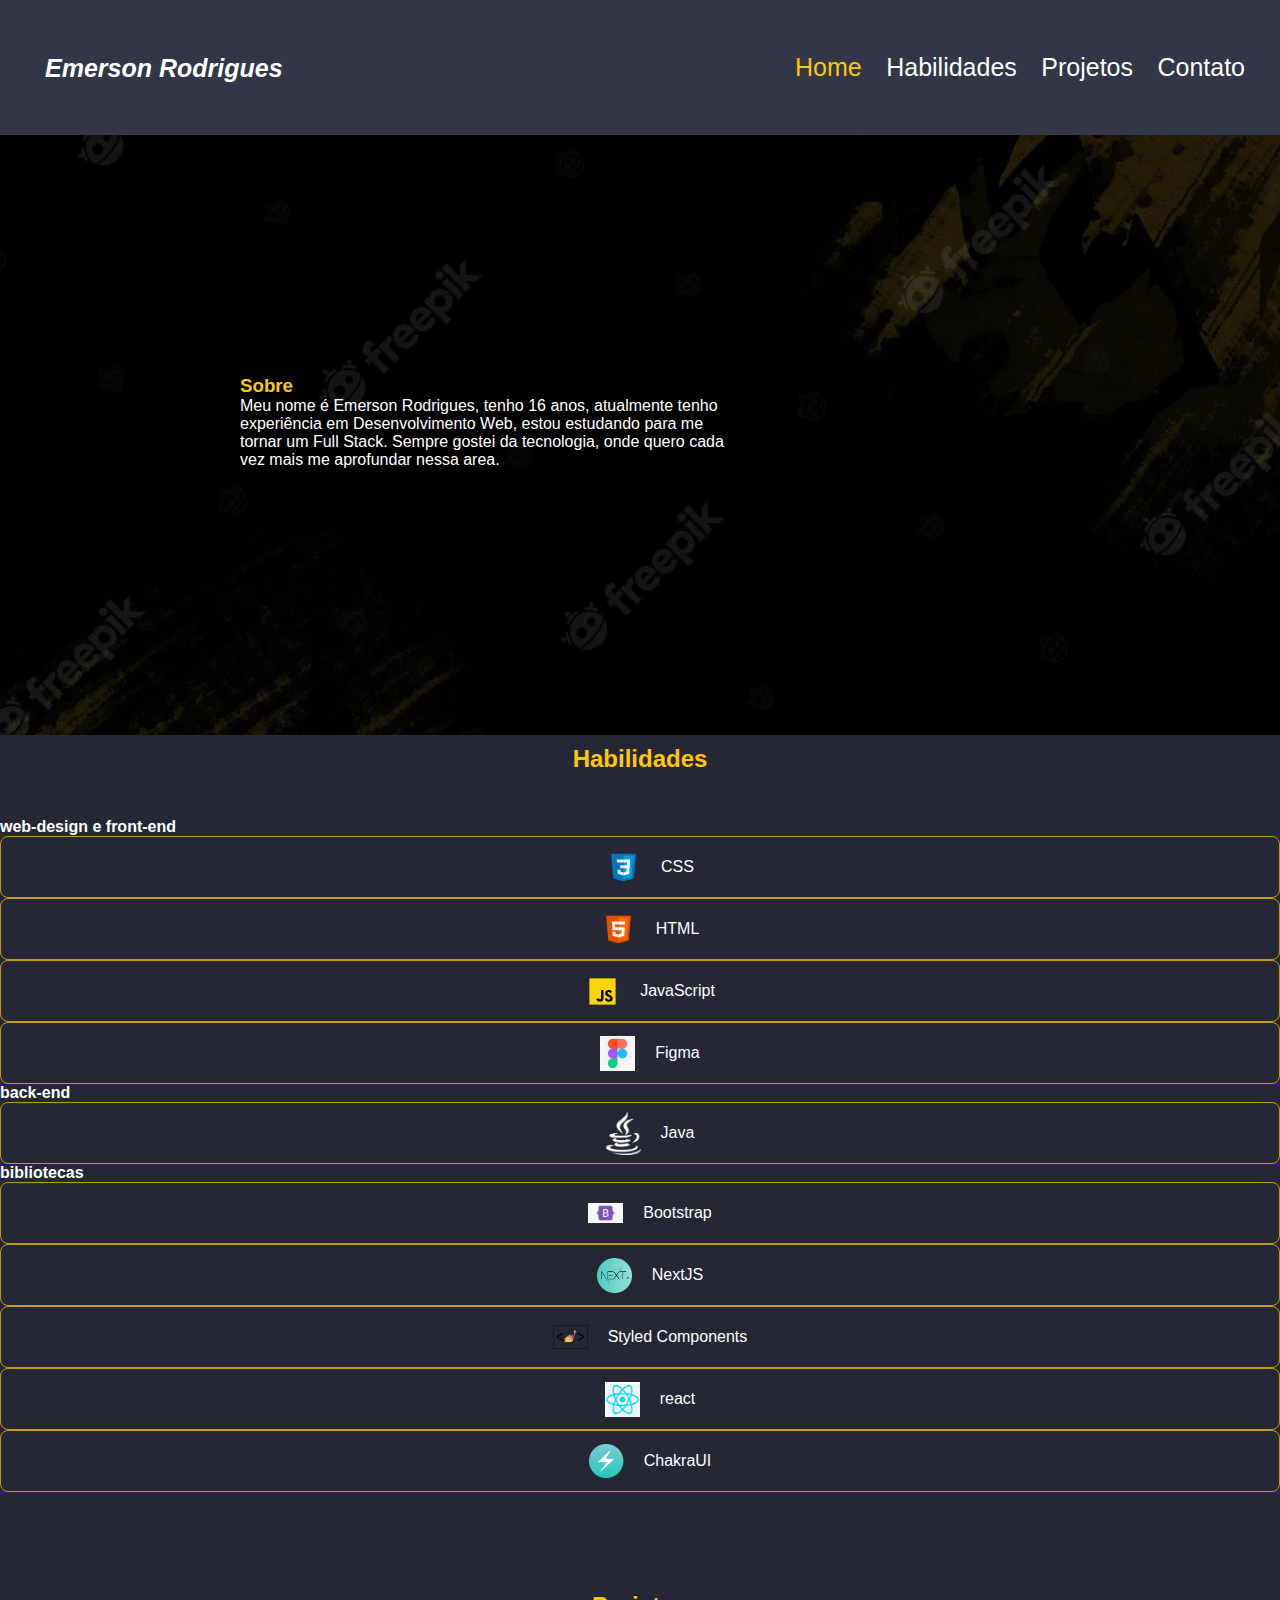
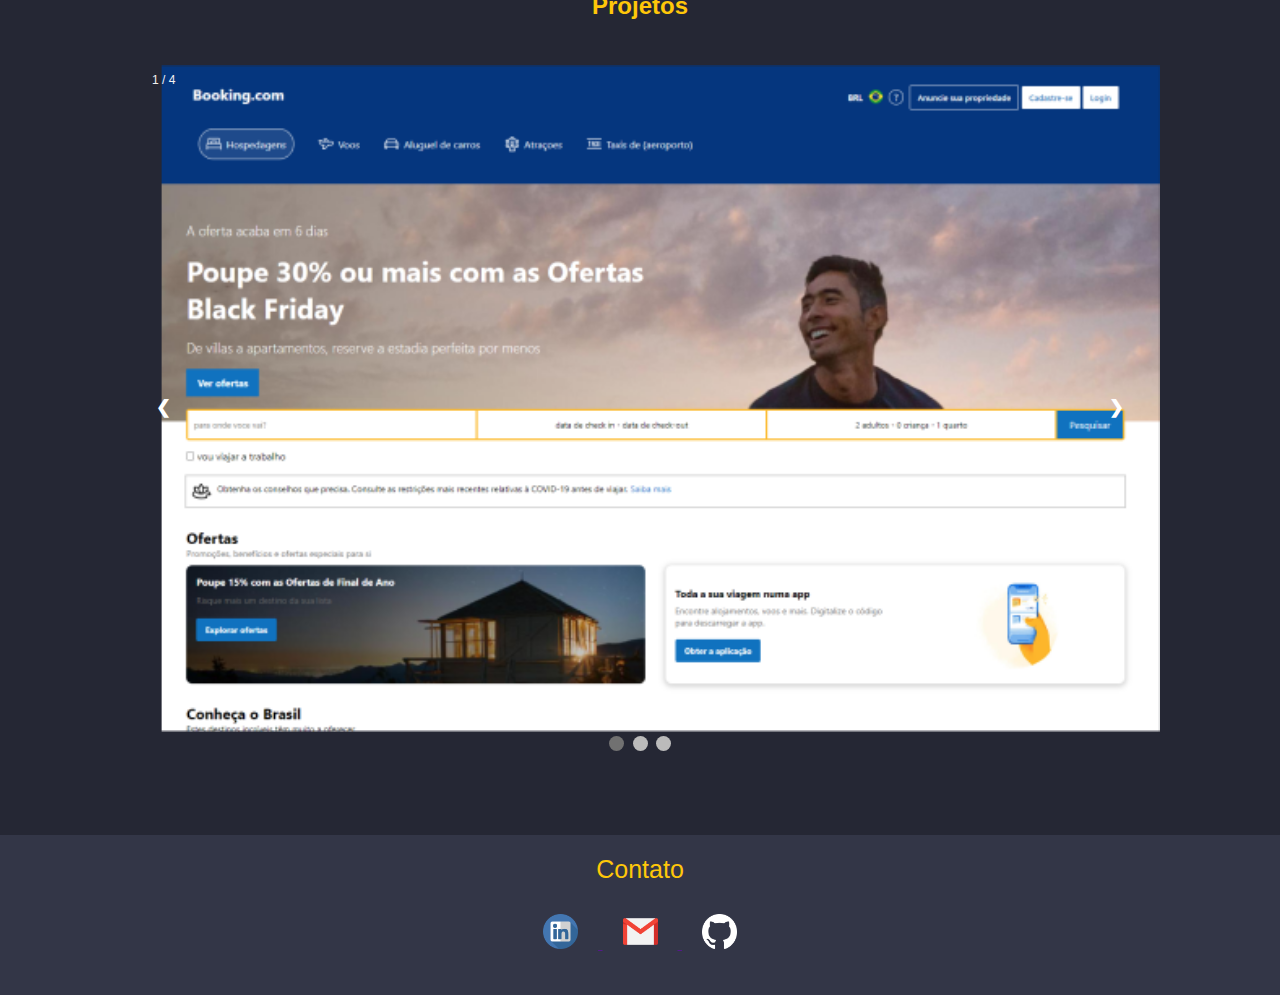
==== index.html @ b8d4abb6 "Add files via upload" ====
<!DOCTYPE html>
<html lang="en">
<head>
    <meta charset="UTF-8">
    <meta http-equiv="X-UA-Compatible" content="IE=edge">
    <meta name="viewport" content="width=device-width, initial-scale=1.0">
    <title>portfolio</title>
    <link rel="stylesheet" href="style.css">
</head>
<body>
    <header>
        
        <div id="menu">
            <h1>Emerson Rodrigues</h1>
           <div>
            <button>Home</button>
            <button>Habilidades</button>
            <button>Projetos</button>
            <button>Contato</button>
           </div>
        </div>
    
       
    <div id="perfil">
      <div class="perfil-text">
        <h3>Sobre</h3>
        <p>Meu nome é Emerson Rodrigues, tenho 16 anos, atualmente tenho experiência em Desenvolvimento Web, estou estudando para me tornar um Full Stack.
        Sempre gostei da tecnologia, onde quero cada vez mais me aprofundar nessa area.</p>
      </div>
    </div>
    </header>

    <div id="formaçao">
    <h3>Habilidades</h3>

    <h4>web-design e front-end</h4>
    <ul>
        <li class="list"> <img src="/fotos/css.svg"> CSS</li>
        <li class="list"> <img src="/fotos/html.svg"> HTML</li>
        <li class="list"> <img src="/fotos/javascript.svg"> JavaScript</li>
        <li class="list"> <img src="/fotos/png-transparent-figma-logo-brand-logos-brands-in-colors-icon-thumbnail.png"> Figma</li>
    </ul>

    <h4>back-end</h4>
    <ul>
        <li class="list"> <img src="/fotos/223-2231845_logo-java-java-icon.png"> Java</li>
    </ul>

    <h4>bibliotecas</h4>
    <ul>
        <li class="list"> <img src="/fotos/bootstrap.png"> Bootstrap</li>
        <li class="list"> <img src="/fotos/Rlogical-Blog-Images-thumbnail.png"> NextJS</li>
        <li class="list"> <img src="/fotos/1_7jRD5QhgARucFKvRHFxpOg.png"> Styled Components</li>
        <li class="list"> <img src="/fotos/png-transparent-js-react-js-logo-react-react-native-logos-icon-thumbnail.png"> react</li>
        <li class="list"> <img src="/fotos/chakra-ui.png"> ChakraUI</li>
    </ul>

    <section id="slide-top">
        <h3>Projetos</h3>
    <div class="slide-container">   
        <section class="slide fade">
            <div class="number">1 / 4</div>
            <img src="/fotos/image 1.png" alt="paisagem 01" style="width:100%">
        </section>

        <section class="slide fade">
            <div class="number">2 / 4</div>
            <img src="/fotos/image 2.png" alt="paisagem 02" style="width:100%">
        </section>

        <section class="slide fade">
            <div class="number">3 / 4</div>
            <img src="/fotos/image 4.png" alt="paisagem 03" style="width:100%">
        </section>

        <section class="slide fade">
            <div class="number">4 / 4</div>
            <img src="/fotos/image 5.png" alt="paisagem 04" style="width:100%">
        </section>

        <a class="prev" onclick="changeSlide(-1)">&#10094;</a>
        <a class="next" onclick="changeSlide(1)">&#10095;</a>
    </div>

    <div style="text-align: center;">
        <span class="dot" onclick="currentSlide(1)"></span>
        <span class="dot" onclick="currentSlide(2)"></span>
        <span class="dot" onclick="currentSlide(3)"></span>
    </div>
    </div>

    </section>
    

    <div id="footer">
        <footer>
            <h3>Contato</h3>
            <a href="">
                <img src="/fotos/png-clipart-social-media-logo-linkedin-computer-icons-social-media-blue-text.png">
            </a>
            <a href="">
                <img src="/fotos/854957_email_512x512.png">
            </a>
            <a href="">
                <img src="/fotos/github_logo_icon_147285.png">
            </a>
        </footer>
    </div>
    
</body>

<script src="script.js"></script>
</html>
---- style.css ----
*{
    padding: 0;
    margin: 0;
    list-style: none;
    vertical-align: baseline;
    list-style: none;
    font-family: Segoe UI, Roboto, Helvetica, Arial, sans-serif;
}
#menu {
    width: 100%;
    height: 135px;
    display: flex;
    justify-content: space-between;
    align-items: center;
    background: #333647;
}

#menu div {
    margin-right: 35px;
}

#menu h1 {
    font-style: italic;
    font-weight: 700;
    font-size: 25px;
    line-height: 30px;
    color: #FFFFFF;
    padding: 45px;
}

#menu button{
    color: white;
    font-style: normal;
    font-weight: 400;
    font-size: 25px;
    background-color: transparent;
    border: none;
    margin-left: 20px;
    cursor: pointer;
}

#menu button:nth-child(1) {
    color: #FFC709;
}


#perfil {
    width: 100;
    height: 600px;
    background-image: url(/fotos/fundo-de-arte-abstrata-cores-douradas-e-pretas-pintura-em-aquarela-sobre-tela-com-gradiente-amarelo-suave_113767-5562\ \(1\).webp);
}

.perfil-text {
    width: 500px;
    padding: 15rem;
    color: white;
}

.perfil-text h3 {

    color: #FFC709;
}

#formaçao {
    width: 100%;
    height: 1700px;
    background: #252734;
    color: #FFFFFF;
}

#formaçao h3 {
    display: flex;
    justify-content: center;
    font-size: 24px;
    padding-bottom: 35px;
    line-height: 48px;
    color: #FFC709;
}

#formaçao img {
    width: 35px;
    margin: 0 20px;
}


.list {
    display: flex;
    justify-content: center;
    align-items: center;
    border: 1px solid #ffc609bb;
    border-radius: 8px;
    height: 60px;
}

#slide-top {
    margin-top: 7%;
}

.slide-container {
    max-width: 1000px;
    position:  relative;
    margin: auto;
}

.slide {
    display: none;
}

.prev, .next {
    cursor: pointer;
    position: absolute;
    top: 50%;
    width: auto;
    margin-top: -20px;
    padding: 16px;
    font-weight: bold;
    font-size: 18px;
    transition:  0.6s ease;
    border-radius: 0 3px 3px 0;
    user-select: none;
    color: white;
}

.next{
    right: 0;
    border-radius: 3px 0 0 3px;
}

.prev:hover, .next:hover{
    background-color: rgba(0,0, 0,0.8);
}

.number {
    color: #f2f2f2;
    font-size: 12px;
    padding: 8px 12px;
    position: absolute;
    top: 0;
}

.dot{
    cursor: pointer;
    height: 15px;
    width: 15px;
    border-radius: 50%;
    margin: 0 2px;
    background-color: #bbb;
    display: inline-block;
    transition: backgroud-color 0.6s ease;
}

.active, .dot:hover {
    background-color: #717171;
}

.fade {
    animation-name:fade;
    animation-duration: 1.5s;
}

@keyframes fade {
    from {opacity: 0.4}
   to {opacity: 1} 
}

#footer{
    width: 100%;
    height: 160px;
    background: #333647;
    display: flex;
    justify-content: center;
}

#footer h3 {
    padding-top: 20px;
    font-style: normal;
    font-weight: 400;
    font-size: 25px;
    color: #FFC709;
    text-align: center;
}

#footer img {
    width: 35px;
    padding-top: 30px;
    margin: 0 20px;
}
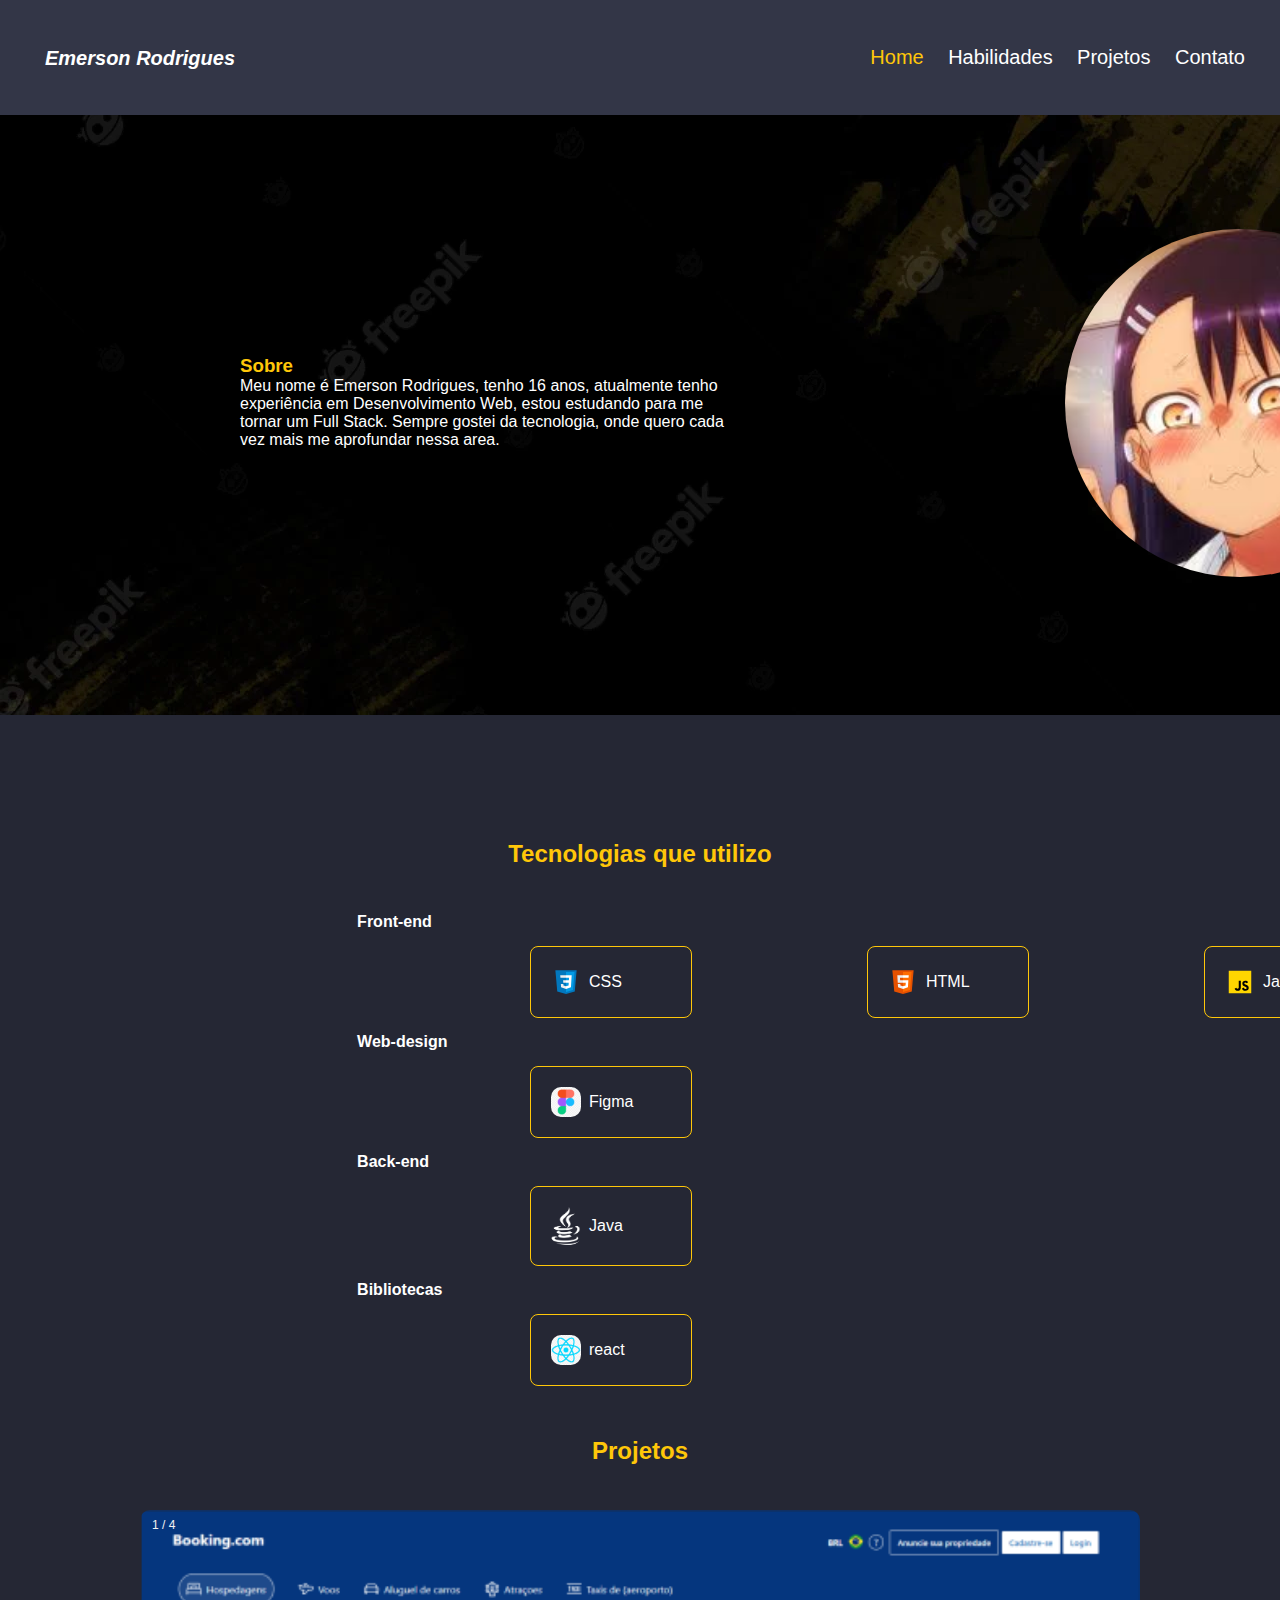
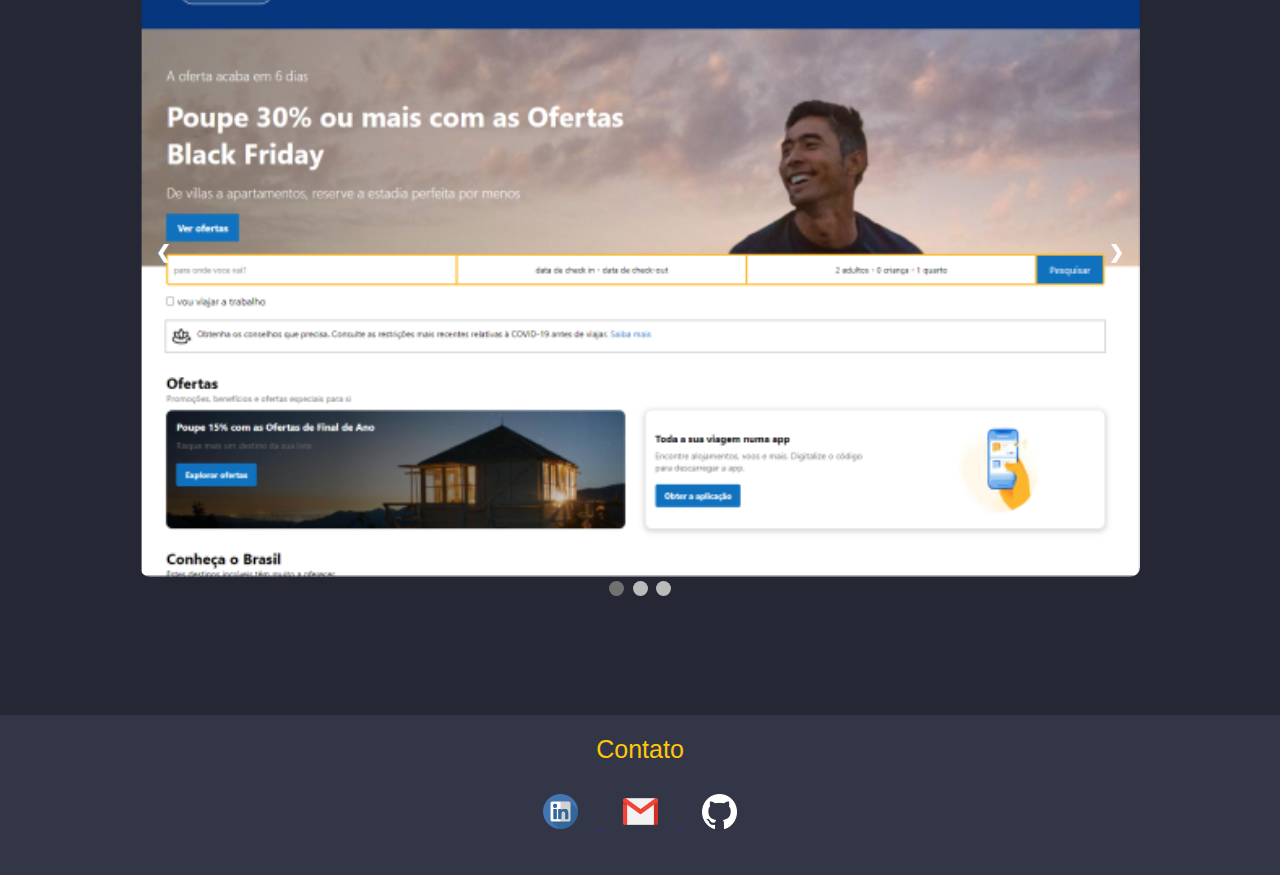
==== commit 5cf7527a: "Add files via upload" ====
--- a/index.html
+++ b/index.html
@@ -11,12 +11,12 @@
     <header>
         
         <div id="menu">
-            <h1>Emerson Rodrigues</h1>
+            <h1 id="sobre">Emerson Rodrigues</h1>
            <div>
-            <button>Home</button>
-            <button>Habilidades</button>
-            <button>Projetos</button>
-            <button>Contato</button>
+            <a href="#sobre">Home</a>
+            <a href="#tecnologia">Habilidades</a>
+            <a href="#projeto">Projetos</a>
+            <a href="#contato">Contato</a>
            </div>
         </div>
     
@@ -26,37 +26,47 @@
         <h3>Sobre</h3>
         <p>Meu nome é Emerson Rodrigues, tenho 16 anos, atualmente tenho experiência em Desenvolvimento Web, estou estudando para me tornar um Full Stack.
         Sempre gostei da tecnologia, onde quero cada vez mais me aprofundar nessa area.</p>
+
+        <img src="/fotos/images.jfif" class="perfil-img">
       </div>
     </div>
     </header>
 
     <div id="formaçao">
-    <h3>Habilidades</h3>
+    <h3 id="tecnologia">Tecnologias que utilizo</h3>
 
-    <h4>web-design e front-end</h4>
-    <ul>
-        <li class="list"> <img src="/fotos/css.svg"> CSS</li>
-        <li class="list"> <img src="/fotos/html.svg"> HTML</li>
-        <li class="list"> <img src="/fotos/javascript.svg"> JavaScript</li>
-        <li class="list"> <img src="/fotos/png-transparent-figma-logo-brand-logos-brands-in-colors-icon-thumbnail.png"> Figma</li>
-    </ul>
+    <div class="habilidades">
+        <h4>Front-end</h4>
+        <div>
+            <div class="list" > <img src="/fotos/css.svg"> CSS</div>
+            <div class="list" > <img src="/fotos/html.svg"> HTML</div>
+            <div class="list" > <img src="/fotos/javascript.svg"> JavaScript</div>
+        </div>
+    </div>
 
-    <h4>back-end</h4>
-    <ul>
-        <li class="list"> <img src="/fotos/223-2231845_logo-java-java-icon.png"> Java</li>
-    </ul>
+    <div class="habilidades">
+        <h4>Web-design</h4>
+        <div>
+            <div class="list" > <img src="/fotos/png-transparent-figma-logo-brand-logos-brands-in-colors-icon-thumbnail.png"> Figma</div>
+        </div>
+    </div>
 
-    <h4>bibliotecas</h4>
-    <ul>
-        <li class="list"> <img src="/fotos/bootstrap.png"> Bootstrap</li>
-        <li class="list"> <img src="/fotos/Rlogical-Blog-Images-thumbnail.png"> NextJS</li>
-        <li class="list"> <img src="/fotos/1_7jRD5QhgARucFKvRHFxpOg.png"> Styled Components</li>
-        <li class="list"> <img src="/fotos/png-transparent-js-react-js-logo-react-react-native-logos-icon-thumbnail.png"> react</li>
-        <li class="list"> <img src="/fotos/chakra-ui.png"> ChakraUI</li>
-    </ul>
-
+    <div class="habilidades">
+        <h4>Back-end</h4>
+        <div>
+            <div class="list"> <img src="/fotos/223-2231845_logo-java-java-icon.png"> Java</div>
+        </div>
+    </div>
+    
+    <div class="habilidades">
+        <h4>Bibliotecas</h4>
+        <div>
+            <div class="list"> <img src="/fotos/png-transparent-js-react-js-logo-react-react-native-logos-icon-thumbnail.png"> react</div>
+        </div>
+    </div>
+    
     <section id="slide-top">
-        <h3>Projetos</h3>
+        <h3 id="projeto">Projetos</h3>
     <div class="slide-container">   
         <section class="slide fade">
             <div class="number">1 / 4</div>
@@ -88,13 +98,12 @@
         <span class="dot" onclick="currentSlide(3)"></span>
     </div>
     </div>
-
     </section>
     
 
     <div id="footer">
         <footer>
-            <h3>Contato</h3>
+            <h3 id="contato">Contato</h3>
             <a href="">
                 <img src="/fotos/png-clipart-social-media-logo-linkedin-computer-icons-social-media-blue-text.png">
             </a>
--- a/style.css
+++ b/style.css
@@ -7,8 +7,9 @@
     font-family: Segoe UI, Roboto, Helvetica, Arial, sans-serif;
 }
 #menu {
+
     width: 100%;
-    height: 135px;
+    height: 115px;
     display: flex;
     justify-content: space-between;
     align-items: center;
@@ -22,24 +23,25 @@
 #menu h1 {
     font-style: italic;
     font-weight: 700;
-    font-size: 25px;
+    font-size: 20px;
     line-height: 30px;
     color: #FFFFFF;
     padding: 45px;
 }
 
-#menu button{
+#menu a{
+    text-decoration: none;
     color: white;
     font-style: normal;
     font-weight: 400;
-    font-size: 25px;
+    font-size: 20px;
     background-color: transparent;
     border: none;
     margin-left: 20px;
     cursor: pointer;
 }
 
-#menu button:nth-child(1) {
+#menu a:nth-child(1) {
     color: #FFC709;
 }
 
@@ -61,9 +63,18 @@
     color: #FFC709;
 }
 
+.perfil-img {
+    width: 70%;
+    margin-top: -44%;
+    border-radius: 50%;
+    margin-left: 165%;
+}
+
 #formaçao {
-    width: 100%;
-    height: 1700px;
+    display: flex;
+    flex-direction: column;
+    justify-content: center;
+    height: 1600px;
     background: #252734;
     color: #FFFFFF;
 }
@@ -78,22 +89,31 @@
 }
 
 #formaçao img {
-    width: 35px;
-    margin: 0 20px;
+    border-radius: 10px 10px 10px 10px;
+}
+
+#formaçao h4 {
+    padding-left: 27.9%;
 }
 
 
 .list {
-    display: flex;
-    justify-content: center;
+    margin: 15px -90px 15px 0px;
+    padding: 20px;
+    border: 1px solid #FFC709;
+    border-radius: 0.5rem;
+    display: flex;
     align-items: center;
-    border: 1px solid #ffc609bb;
-    border-radius: 8px;
-    height: 60px;
+    gap: 0.5rem;
+    width: 120px;
+}
+
+.list img {
+    width: 30px;
 }
 
 #slide-top {
-    margin-top: 7%;
+    margin-top: 2%;
 }
 
 .slide-container {
@@ -163,6 +183,12 @@
    to {opacity: 1} 
 }
 
+.habilidades div {
+    margin-left: 265px;
+    display: flex;
+
+}
+
 #footer{
     width: 100%;
     height: 160px;
@@ -184,4 +210,18 @@
     width: 35px;
     padding-top: 30px;
     margin: 0 20px;
-}+}
+
+@media (max-width: 600px) {
+    #hero h1 {
+        font-size: 26px;
+        width: 90%;
+    }
+
+    #hero p {
+        font-size:  16px;
+        font-weight: 300;
+        margin: 15px 0;
+    }
+}
+    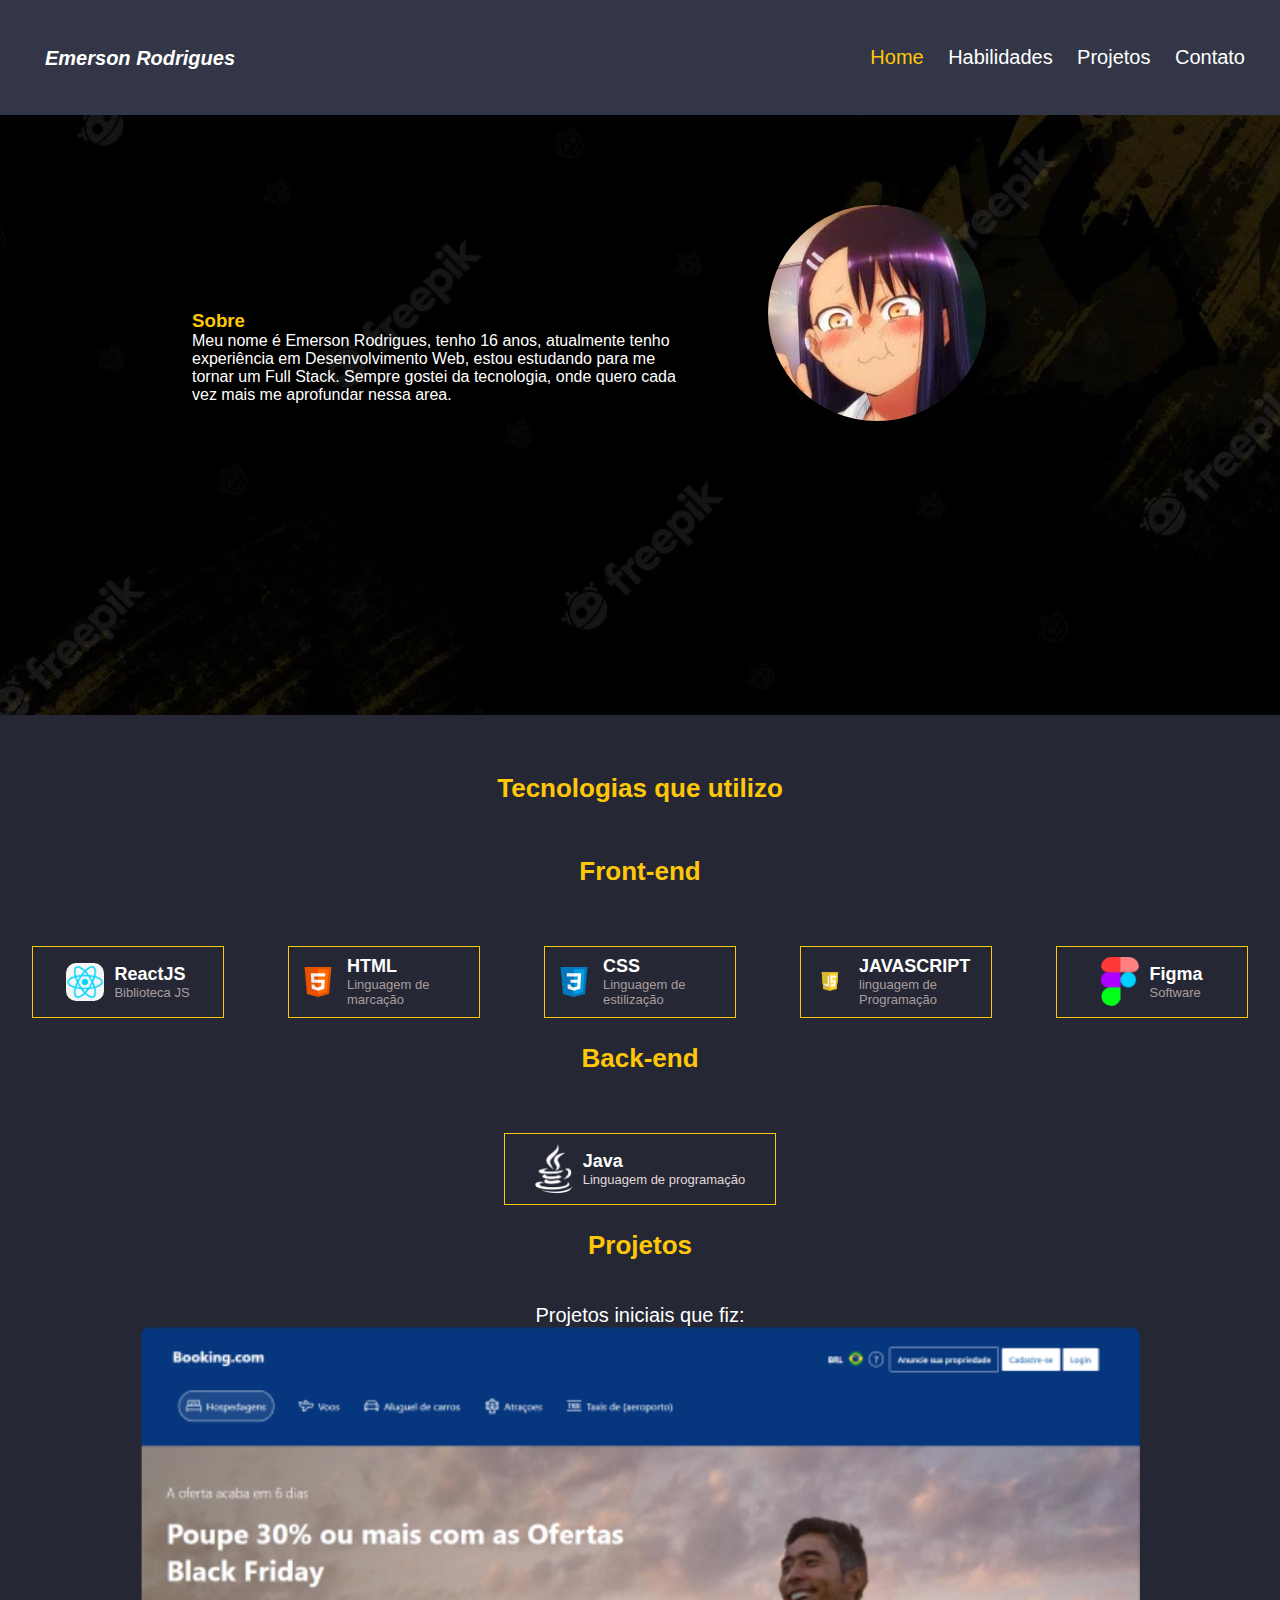
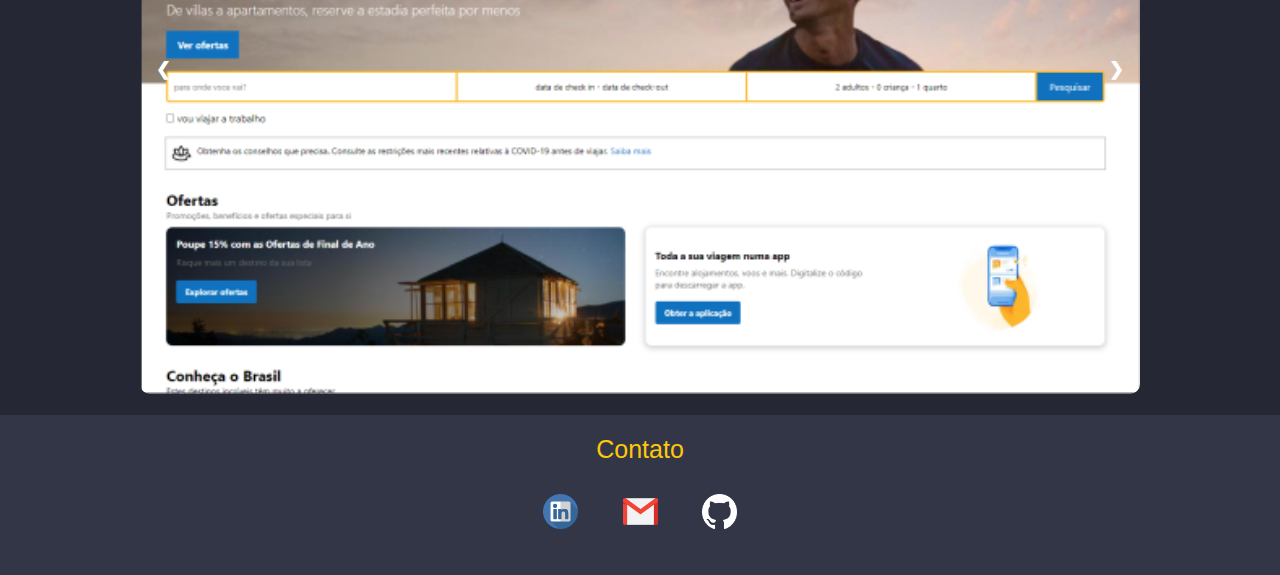
==== commit 715d7fbc: "Add files via upload" ====
--- a/index.html
+++ b/index.html
@@ -8,8 +8,7 @@
     <link rel="stylesheet" href="style.css">
 </head>
 <body>
-    <header>
-        
+    <header id="header">
         <div id="menu">
             <h1 id="sobre">Emerson Rodrigues</h1>
            <div>
@@ -22,69 +21,99 @@
     
        
     <div id="perfil">
-      <div class="perfil-text">
+
+        <img src="/fotos/images.jfif" class="perfil-img">
+
+      <div class="container" >
         <h3>Sobre</h3>
         <p>Meu nome é Emerson Rodrigues, tenho 16 anos, atualmente tenho experiência em Desenvolvimento Web, estou estudando para me tornar um Full Stack.
         Sempre gostei da tecnologia, onde quero cada vez mais me aprofundar nessa area.</p>
-
-        <img src="/fotos/images.jfif" class="perfil-img">
       </div>
     </div>
     </header>
+    <div id="formaçao">
+        <h3 id="tecnologia">Tecnologias que utilizo</h3>
+    <article>
+        <div class="habilidades">
+        <h3>Front-end</h3>
+        </div>
+        <ul class="biblioteca">
+            <li>
+                <img src="/fotos/png-transparent-js-react-js-logo-react-react-native-logos-icon-thumbnail.png" alt="React">
+                <div>
+                <p>ReactJS</p>
+                <span>Biblioteca JS</span>
+                </div>
+            </li>
 
-    <div id="formaçao">
-    <h3 id="tecnologia">Tecnologias que utilizo</h3>
+            <li>
+                <img src="/fotos/html.svg" alt="html">
+                <div>
+                <p>HTML</p>
+                <span>Linguagem de marcação</span>
+                </div>
+            </li>
 
-    <div class="habilidades">
-        <h4>Front-end</h4>
-        <div>
-            <div class="list" > <img src="/fotos/css.svg"> CSS</div>
-            <div class="list" > <img src="/fotos/html.svg"> HTML</div>
-            <div class="list" > <img src="/fotos/javascript.svg"> JavaScript</div>
+            <li>
+                <img src="/fotos/css.svg" alt="css">
+                <div>
+                <p>CSS</p>
+                <span>Linguagem de estilização</span>
+                </div>
+            </li>
+
+            <li>
+                <img src="/fotos/javascript-logo-transparent-logo-javascript-images-3.png" alt="javascript">
+                <div>
+                <p>JAVASCRIPT</p>
+                <span>linguagem de Programação</span>
+                </div>
+            </li>
+
+            <li>
+                <img src="/fotos/png-transparent-figma-logo-brand-logos-brands-in-colors-icon-thumbnail.png" alt="java">
+                <div>
+                    <p>Figma</p>
+                    <span>Software</span>
+                </div>
+            </li>
+
+        </ul>
+
+        <div class="habilidades">
+            <h3>Back-end</h3>
+            <ul class="backend">
+                <li>
+                    <img src="/fotos/223-2231845_logo-java-java-icon.png" alt="NodeJS">
+                    <div>
+                    <p>Java</p>
+                    <span>Linguagem de programação</span>
+                    </div>
+                </li>
+            </ul>
         </div>
-    </div>
-
-    <div class="habilidades">
-        <h4>Web-design</h4>
-        <div>
-            <div class="list" > <img src="/fotos/png-transparent-figma-logo-brand-logos-brands-in-colors-icon-thumbnail.png"> Figma</div>
-        </div>
-    </div>
-
-    <div class="habilidades">
-        <h4>Back-end</h4>
-        <div>
-            <div class="list"> <img src="/fotos/223-2231845_logo-java-java-icon.png"> Java</div>
-        </div>
-    </div>
-    
-    <div class="habilidades">
-        <h4>Bibliotecas</h4>
-        <div>
-            <div class="list"> <img src="/fotos/png-transparent-js-react-js-logo-react-react-native-logos-icon-thumbnail.png"> react</div>
-        </div>
-    </div>
     
     <section id="slide-top">
         <h3 id="projeto">Projetos</h3>
+        <p class="projeto-p">Projetos iniciais que fiz:</p>
     <div class="slide-container">   
         <section class="slide fade">
-            <div class="number">1 / 4</div>
+            <div class="number"></div>
             <img src="/fotos/image 1.png" alt="paisagem 01" style="width:100%">
         </section>
 
         <section class="slide fade">
-            <div class="number">2 / 4</div>
+            <div class="number"></div>
             <img src="/fotos/image 2.png" alt="paisagem 02" style="width:100%">
         </section>
 
         <section class="slide fade">
-            <div class="number">3 / 4</div>
+            <div class="number"></div>
             <img src="/fotos/image 4.png" alt="paisagem 03" style="width:100%">
         </section>
 
         <section class="slide fade">
-            <div class="number">4 / 4</div>
+            <div class="number"></div>
             <img src="/fotos/image 5.png" alt="paisagem 04" style="width:100%">
         </section>
 
--- a/style.css
+++ b/style.css
@@ -5,9 +5,9 @@
     vertical-align: baseline;
     list-style: none;
     font-family: Segoe UI, Roboto, Helvetica, Arial, sans-serif;
+    text-decoration: none;
 }
 #menu {
-
     width: 100%;
     height: 115px;
     display: flex;
@@ -47,34 +47,36 @@
 
 
 #perfil {
-    width: 100;
     height: 600px;
     background-image: url(/fotos/fundo-de-arte-abstrata-cores-douradas-e-pretas-pintura-em-aquarela-sobre-tela-com-gradiente-amarelo-suave_113767-5562\ \(1\).webp);
 }
 
-.perfil-text {
+#perfil p {
     width: 500px;
-    padding: 15rem;
     color: white;
 }
 
-.perfil-text h3 {
-
+#perfil h3 {
     color: #FFC709;
 }
 
 .perfil-img {
-    width: 70%;
-    margin-top: -44%;
+    width: 17%;
     border-radius: 50%;
-    margin-left: 165%;
+    margin-left: 60%;
+    margin-top: 7%;
+}
+
+.container {
+    padding-left: 15%;
+    margin-top: -9%;
 }
 
 #formaçao {
     display: flex;
     flex-direction: column;
     justify-content: center;
-    height: 1600px;
+    height: 1300px;
     background: #252734;
     color: #FFFFFF;
 }
@@ -82,7 +84,7 @@
 #formaçao h3 {
     display: flex;
     justify-content: center;
-    font-size: 24px;
+    font-size: 26px;
     padding-bottom: 35px;
     line-height: 48px;
     color: #FFC709;
@@ -94,11 +96,12 @@
 
 #formaçao h4 {
     padding-left: 27.9%;
+    font-size: 19px;
 }
 
 
 .list {
-    margin: 15px -90px 15px 0px;
+    margin: 25px -90px 25px 0px;
     padding: 20px;
     border: 1px solid #FFC709;
     border-radius: 0.5rem;
@@ -113,7 +116,7 @@
 }
 
 #slide-top {
-    margin-top: 2%;
+    margin-top: 0%;
 }
 
 .slide-container {
@@ -158,21 +161,6 @@
     top: 0;
 }
 
-.dot{
-    cursor: pointer;
-    height: 15px;
-    width: 15px;
-    border-radius: 50%;
-    margin: 0 2px;
-    background-color: #bbb;
-    display: inline-block;
-    transition: backgroud-color 0.6s ease;
-}
-
-.active, .dot:hover {
-    background-color: #717171;
-}
-
 .fade {
     animation-name:fade;
     animation-duration: 1.5s;
@@ -183,10 +171,89 @@
    to {opacity: 1} 
 }
 
-.habilidades div {
-    margin-left: 265px;
-    display: flex;
-
+.biblioteca {
+    display: flex;
+    justify-content: center;
+}
+.biblioteca div{
+    display: flex;
+    flex-direction: column;
+    align-items: flex-start;
+    margin-left: 10px;
+    
+   
+}
+.biblioteca div span{
+    color:#a89e9e;
+    font-family: sans-serif;
+    font-size: small;
+}
+.biblioteca div p{
+    color:white;
+    font-family: sans-serif;
+    font-size: large;
+    font-weight: bold;
+
+}
+.biblioteca li {
+    display: flex;
+    border: 1px solid #FFC709;
+    padding: 10px;
+    margin: 1rem 2rem;
+    width: 250px;
+    font-size: 15px;
+    height: 50px;
+    align-items: center;
+    justify-content: center;
+}
+.biblioteca li img{
+    width: 38px;  
+}
+
+article {
+    background-color: #252734;
+    color: white;
+    height: 70rem;
+}
+
+.backend{
+    display: flex;
+    justify-content: center;
+}
+.backend div{
+    display: flex;
+    flex-direction: column;
+    align-items: flex-start;
+    margin-left: 10px;
+}
+.backend div span{
+    color:#e2d9d9;
+    font-family: sans-serif;
+    font-size: small;
+}
+.backend div p{
+    color:white;
+    font-family: sans-serif;
+    font-size: large;
+    font-weight: bold;
+}
+.backend li {
+    display: flex;
+    align-items: center;
+    border: 1px solid #FFC709;
+    padding: 10px;
+    margin: 1rem 2rem;
+    width: 250px;
+    font-size: 15px;
+    height: 50px;
+    justify-content: center;
+}
+.backend li img{
+    width: 38px;  
+}
+.projeto-p{
+    font-size: 20px;
+    text-align: center;
 }
 
 #footer{
@@ -212,16 +279,46 @@
     margin: 0 20px;
 }
 
-@media (max-width: 600px) {
-    #hero h1 {
-        font-size: 26px;
-        width: 90%;
-    }
-
-    #hero p {
-        font-size:  16px;
-        font-weight: 300;
-        margin: 15px 0;
-    }
+@media (max-width: 650px) {
+    #header {
+        width: 100%;
+    }
+
+    #perfil h3 {
+        color: #FFC709;
+        padding-left: 20px;
+    }
+
+    #perfil p {
+        margin: auto;
+        width: 330px;
+        padding: 1px;
+        color: white;
+    }
+
+    .perfil-img {
+        width: 60%;
+        margin-left: 20%;
+        margin-top: 20%;
+        margin-bottom: 70px;
+    }
+
+    .container {
+        padding-left: 5%;
+    }
+    
+
+    .biblioteca {
+        display: flex;
+        flex-direction: column;
+        align-items: center;
+    }
+
+    #formaçao {
+        padding-top: 30px;
+        height: 100%;
+        padding-bottom: 90px;
+    }
+
 }
     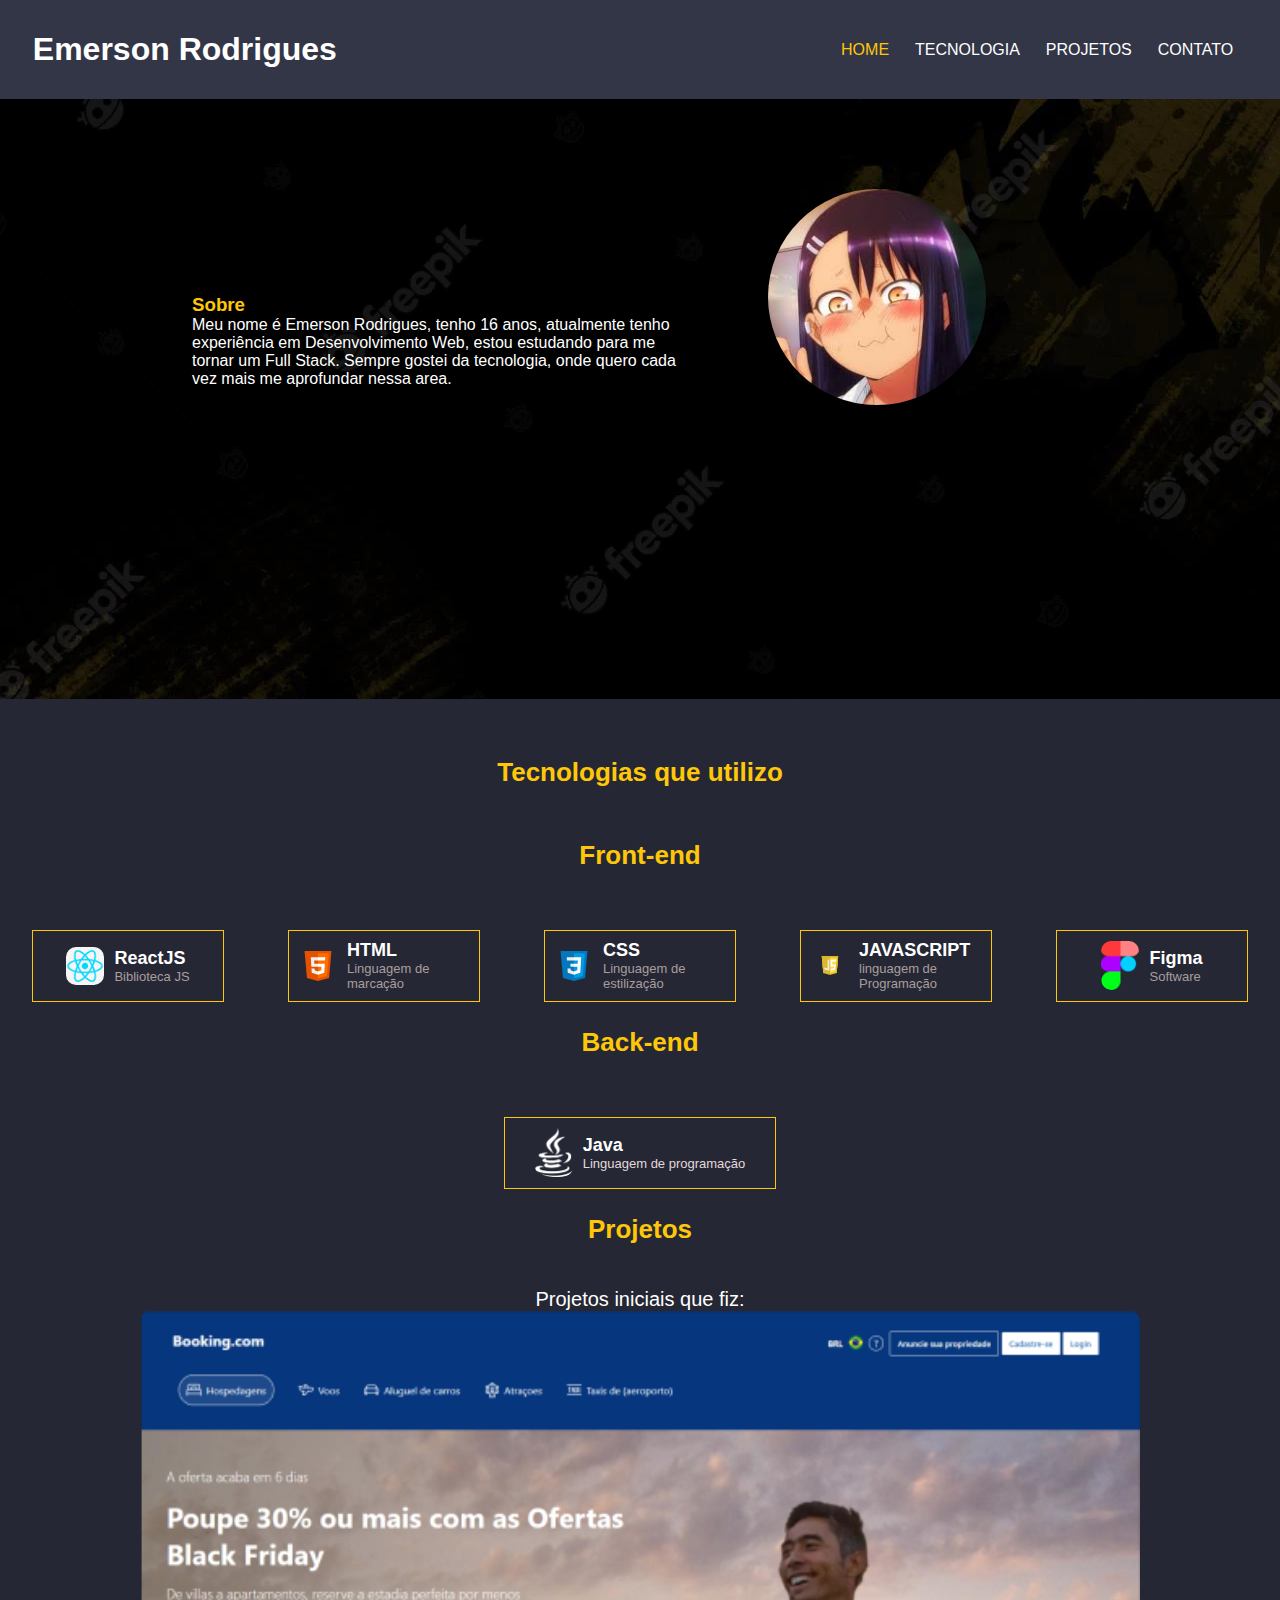
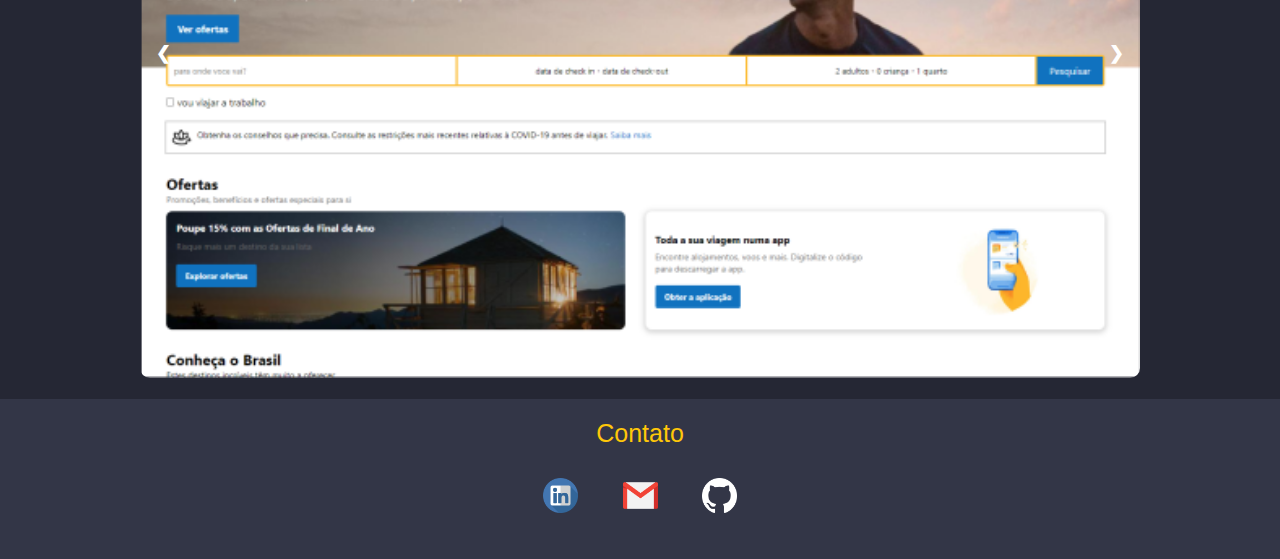
==== commit 27dfe628: "Add files via upload" ====
--- a/index.html
+++ b/index.html
@@ -6,23 +6,29 @@
     <meta name="viewport" content="width=device-width, initial-scale=1.0">
     <title>portfolio</title>
     <link rel="stylesheet" href="style.css">
+    <link rel="stylesheet" href="https://cdnjs.cloudflare.com/ajax/libs/font-awesome/6.0.0-beta2/css/all.min.css" integrity="sha512-YWzhKL2whUzgiheMoBFwW8CKV4qpHQAEuvilg9FAn5VJUDwKZZxkJNuGM4XkWuk94WCrrwslk8yWNGmY1EduTA==" crossorigin="anonymous" referrerpolicy="no-referrer" />
 </head>
 <body>
     <header id="header">
-        <div id="menu">
-            <h1 id="sobre">Emerson Rodrigues</h1>
-           <div>
-            <a href="#sobre">Home</a>
-            <a href="#tecnologia">Habilidades</a>
-            <a href="#projeto">Projetos</a>
-            <a href="#contato">Contato</a>
-           </div>
-        </div>
-    
-       
+
+        <nav>
+            <nav>
+                <ul class='nav-bar'>
+                            <h1 id="h1-sobre">Emerson Rodrigues</h1>
+                    <input type='checkbox' id='check' />
+                    <span class="menu">
+                        <li><a href="#sobre">Home</a></li>
+                        <li><a href="#tecnologia">Tecnologia</a></li>
+                        <li><a href="#projeto">Projetos</a></li>
+                        <li><a href="#contato"> Contato</a></li>
+                        <label for="check" class="close-menu"><i class="fas fa-times"></i></label>
+                    </span>
+                    <label for="check" class="open-menu"><i class="fas fa-bars"></i></label>
+                </ul>
+            </nav>
     <div id="perfil">
 
-        <img src="/fotos/images.jfif" class="perfil-img">
+        <img src="/fotos/images.jfif" class="perfil-img" id="sobre">
 
       <div class="container" >
         <h3>Sobre</h3>
@@ -31,6 +37,8 @@
       </div>
     </div>
     </header>
+
+    
     <div id="formaçao">
         <h3 id="tecnologia">Tecnologias que utilizo</h3>
     <article>
--- a/style.css
+++ b/style.css
@@ -6,43 +6,6 @@
     list-style: none;
     font-family: Segoe UI, Roboto, Helvetica, Arial, sans-serif;
     text-decoration: none;
-}
-#menu {
-    width: 100%;
-    height: 115px;
-    display: flex;
-    justify-content: space-between;
-    align-items: center;
-    background: #333647;
-}
-
-#menu div {
-    margin-right: 35px;
-}
-
-#menu h1 {
-    font-style: italic;
-    font-weight: 700;
-    font-size: 20px;
-    line-height: 30px;
-    color: #FFFFFF;
-    padding: 45px;
-}
-
-#menu a{
-    text-decoration: none;
-    color: white;
-    font-style: normal;
-    font-weight: 400;
-    font-size: 20px;
-    background-color: transparent;
-    border: none;
-    margin-left: 20px;
-    cursor: pointer;
-}
-
-#menu a:nth-child(1) {
-    color: #FFC709;
 }
 
 
@@ -279,7 +242,68 @@
     margin: 0 20px;
 }
 
-@media (max-width: 650px) {
+#h1-sobre {
+    margin: 1%;
+}
+
+.nav-bar {
+    width: 100%;
+    height: 75px;
+    display: flex;
+    justify-content: space-between;
+    align-items: center;
+    list-style: none;
+    position: relative;
+    background-color: #333647;
+    color: white;
+    padding: 12px 20px;
+}
+.logo img {width: 40px;}
+.menu {display: flex;}
+.menu li {padding-right: 35px;
+        margin: -1%;
+}
+.menu li:nth-child(1){
+    color: #FFC709;
+}
+.menu li a {
+    display: inline-block;
+    text-decoration: none;
+    color: var(--color1);
+    text-align: center;
+    transition: 0.15s ease-in-out;
+    position: relative;
+    text-transform: uppercase;
+}
+.menu li a::after {
+    content: "";
+    position: absolute;
+    bottom: 0;
+    left: 0;
+    width: 0;
+    height: 1px;
+    background-color: var(--color1);
+    transition: 0.15s ease-in-out;
+}
+.menu li a:hover:after {width: 100%;}
+.open-menu , .close-menu {
+    position: absolute;
+    color: var(--color1);
+    cursor: pointer;
+    font-size: 1.5rem;
+    display: none;
+}
+.open-menu {
+    top: 50%;
+    right: 20px;
+    transform: translateY(-50%);
+}
+.close-menu {
+    top: 20px;
+    right: 20px;
+}
+#check {display: none;}
+@media (max-width: 610px) {
     #header {
         width: 100%;
     }
@@ -320,5 +344,49 @@
         padding-bottom: 90px;
     }
 
-}
+    nav {
+        background-color: #333647;
+        color: white;
+    }
+
+    .nav-bar {
+        padding: 20px 0px;
+    }
+
+    .nav-bar h1 {
+        margin: 5%;
+    }
+
+    .open-menu , .close-menu {
+        position: absolute;
+        color: #FFC709;
+        cursor: pointer;
+        font-size: 1.5rem;
+        display: none;
+    }
+
+    .menu {
+        flex-direction: column;
+        align-items: center;
+        justify-content: center;
+        width: 50%;
+        height: 100vh;
+        position: fixed;
+        top: 0;
+        right: -100%;
+        z-index: 100;
+        background-color: #333647;
+        color: #FFC709;
+        transition: all 0.2s ease-in-out;
+    }
+    .menu li {margin-top: 40px;
+    margin-left: 40px;}
+    .menu li a {padding: 10px;
+    color: #FFC709;
+display: flex;
+text-align}
+    .open-menu , .close-menu {display: block;}
+    #check:checked ~ .menu {right: 0;}
+}
+
     